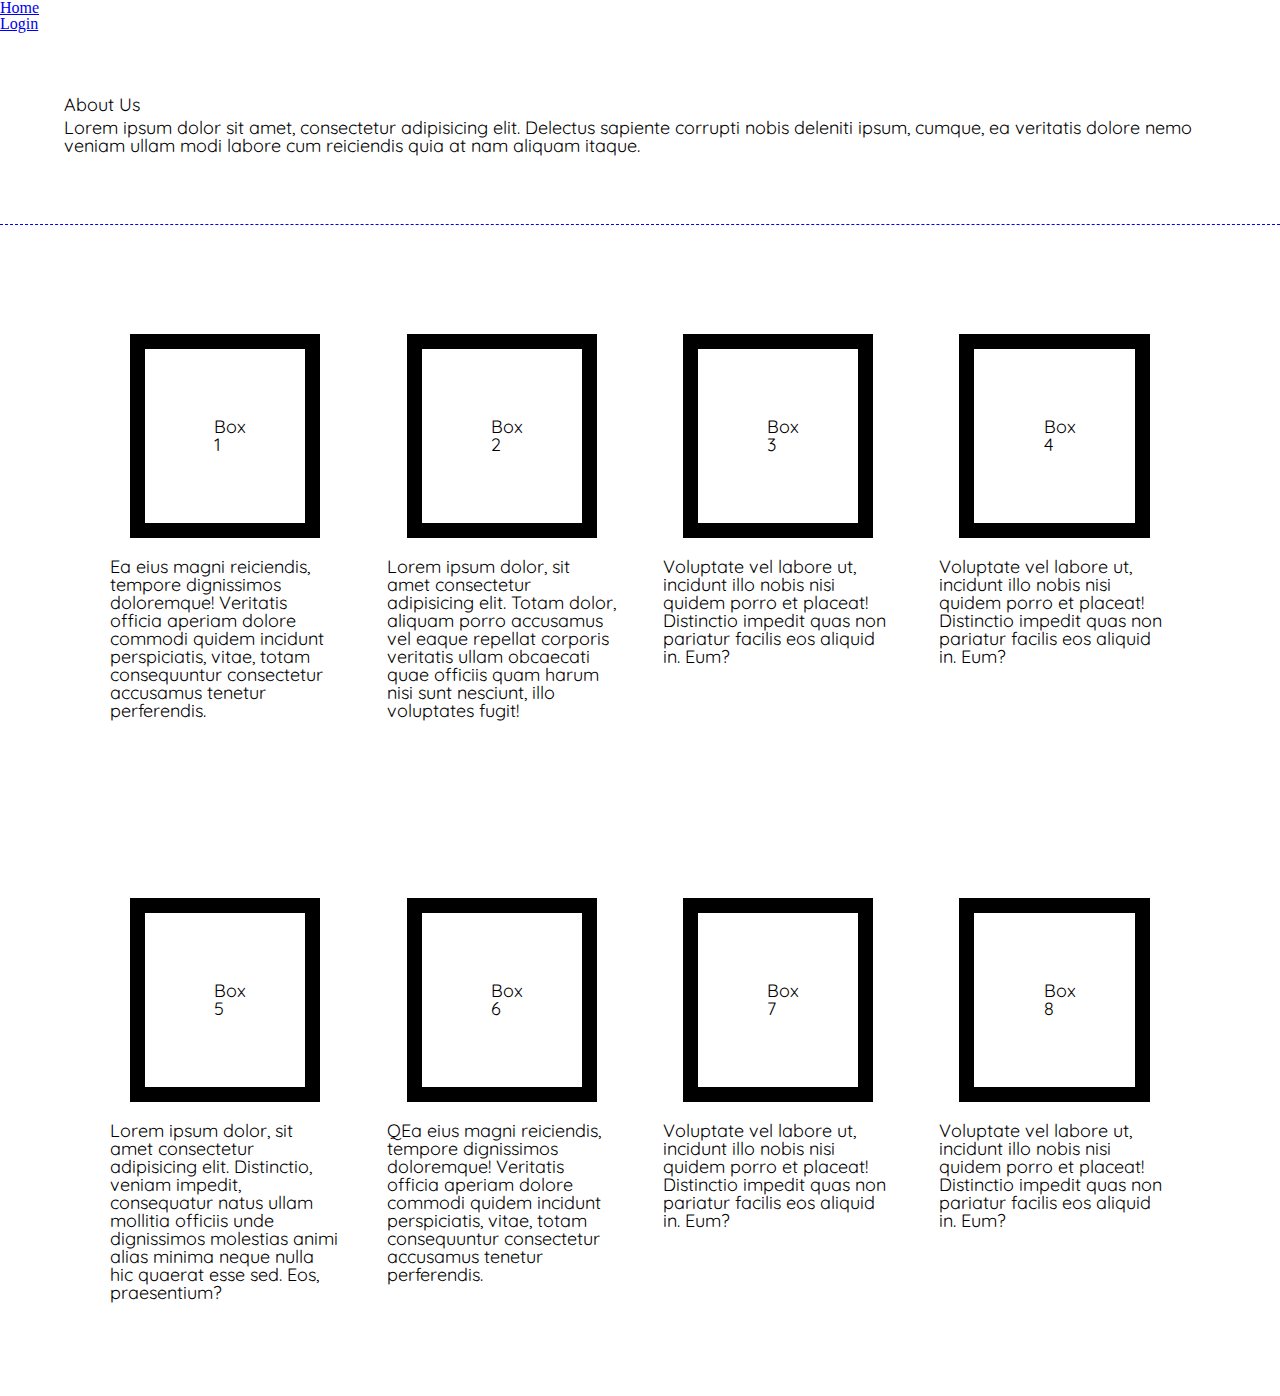
==== about.html @ d8979e07 "restored version" ====
<!DOCTYPE html>

<html lang="en">
    <head>
        <meta charset="utf-8">
        <meta name="viewport" content="width=device-width, initial-scale=1.0">

        <title>About Us</title>

        <link href="https://fonts.googleapis.com/css?family=Quicksand&display=swap" rel="stylesheet">
        <link rel="stylesheet" href="css/about.css">

     </head>
     <body>
         <div class="container-about-page">
             <section>
                 <!--Nav-->
                 <header>
                     <div>
                         <ul>
                             <li><a href="index.html">Home</a></li>
                             <li><a href="#">Login</a></li>
                         </ul>
                        </div>
                 </header> 
             </section>
             <!--Main-->
             <section class="main-content">
                 <div class="about">
                     <h1>About Us</h1>
                     <p>Lorem ipsum dolor sit amet, consectetur adipisicing elit. Delectus sapiente corrupti nobis deleniti ipsum, cumque, ea veritatis dolore nemo veniam ullam modi labore cum reiciendis quia at nam aliquam itaque.</p>
                 </div>
                 <!--Top tiles-->
                 <section class="top-tiles">
                     <div class="text-container">
                         <h2 class="box">Box 1</h2>
                         <p> Ea eius magni reiciendis, tempore dignissimos doloremque! Veritatis officia aperiam dolore commodi quidem incidunt perspiciatis, vitae, totam consequuntur consectetur accusamus tenetur perferendis.</p>
                     </div>
                     <div class="text-container">
                         <h2 class="box">Box 2</h2>
                         <p>Lorem ipsum dolor, sit amet consectetur adipisicing elit. Totam dolor, aliquam porro accusamus vel eaque repellat corporis veritatis ullam obcaecati quae officiis quam harum nisi sunt nesciunt, illo voluptates fugit!</p>
                     </div>
                     <div class="text-container">
                         <h2 class="box">Box 3</h2>
                         <p>Voluptate vel labore ut, incidunt illo nobis nisi quidem porro et placeat! Distinctio impedit quas non pariatur facilis eos aliquid in. Eum?</p>
                     </div>
                     <div class="text-container">
                        <h2 class="box">Box 4</h2>
                        <p>Voluptate vel labore ut, incidunt illo nobis nisi quidem porro et placeat! Distinctio impedit quas non pariatur facilis eos aliquid in. Eum?</p>
                    </div>
                 </section>
                 <!--Bottom tiles-->
                 <section class="bottom-tiles">
                     <div class="text-container">
                         <h2 class="box">Box 5</h2>
                         <p>Lorem ipsum dolor, sit amet consectetur adipisicing elit. Distinctio, veniam impedit, consequatur natus ullam mollitia officiis unde dignissimos molestias animi alias minima neque nulla hic quaerat esse sed. Eos, praesentium?</p>
                     </div>
                     <div class="text-container">
                         <h2 class="box">Box 6</h2>
                         <p>QEa eius magni reiciendis, tempore dignissimos doloremque! Veritatis officia aperiam dolore commodi quidem incidunt perspiciatis, vitae, totam consequuntur consectetur accusamus tenetur perferendis.</p>
                     </div>
                     <div class="text-container">
                         <h2 class="box">Box 7</h2>
                         <p>Voluptate vel labore ut, incidunt illo nobis nisi quidem porro et placeat! Distinctio impedit quas non pariatur facilis eos aliquid in. Eum?</p>
                     </div>
                     <div class="text-container">
                        <h2 class="box">Box 8</h2>
                        <p>Voluptate vel labore ut, incidunt illo nobis nisi quidem porro et placeat! Distinctio impedit quas non pariatur facilis eos aliquid in. Eum?</p>
                    </div>
                 </section>
             </section>
         </div>
     </body>
</html>
---- css/about.css ----
/* http://meyerweb.com/eric/tools/css/reset/ 
   v2.0 | 20110126
   License: none (public domain)
*/

html, body, div, span, applet, object, iframe,
h1, h2, h3, h4, h5, h6, p, blockquote, pre,
a, abbr, acronym, address, big, cite, code,
del, dfn, em, img, ins, kbd, q, s, samp,
small, strike, strong, sub, sup, tt, var,
b, u, i, center,
dl, dt, dd, ol, ul, li,
fieldset, form, label, legend,
table, caption, tbody, tfoot, thead, tr, th, td,
article, aside, canvas, details, embed, 
figure, figcaption, footer, header, hgroup, 
menu, nav, output, ruby, section, summary,
time, mark, audio, video {
	margin: 0;
	padding: 0;
	border: 0;
	font-size: 100%;
	font: inherit;
	vertical-align: baseline;
}
/* HTML5 display-role reset for older browsers */
article, aside, details, figcaption, figure, 
footer, header, hgroup, menu, nav, section {
	display: block;
}
body {
	line-height: 1;
}
ol, ul {
	list-style: none;
}
blockquote, q {
	quotes: none;
}
blockquote:before, blockquote:after,
q:before, q:after {
	content: '';
	content: none;
}
table {
	border-collapse: collapse;
	border-spacing: 0;
}
h1, h2, p{
    font-size: 18px;
    margin-bottom: 5px;
    font-family: 'Quicksand', sans-serif;
}
html{
    background-color: white;
}
header{
    display: flex-end;
}
.about{
    padding: 5%;
    font-size: 20px;
    border-bottom: 1px dashed blue;
}
.top-tiles{
    display: flex;
    margin: 25px 0px;
    flex-flow: row wrap;
    justify-content: space-evenly;
    padding: 5%;
}
.top-tiles .text-container{
    width: 20%;
    /* padding: 0;
    padding-bottom: 0; */
    justify-content: center;
}
.bottom-tiles{
    display: flex;
    margin: 25px 0px;
    flex-flow: row wrap;
    justify-content: space-evenly;
    padding: 5%;
}
.bottom-tiles .text-container{
    width: 20%;
    padding: 0;
    padding-bottom: 0;
    justify-content: center;
}
.box{
    border: 15px solid black;
    padding: 30%;
    margin: 20px;
}
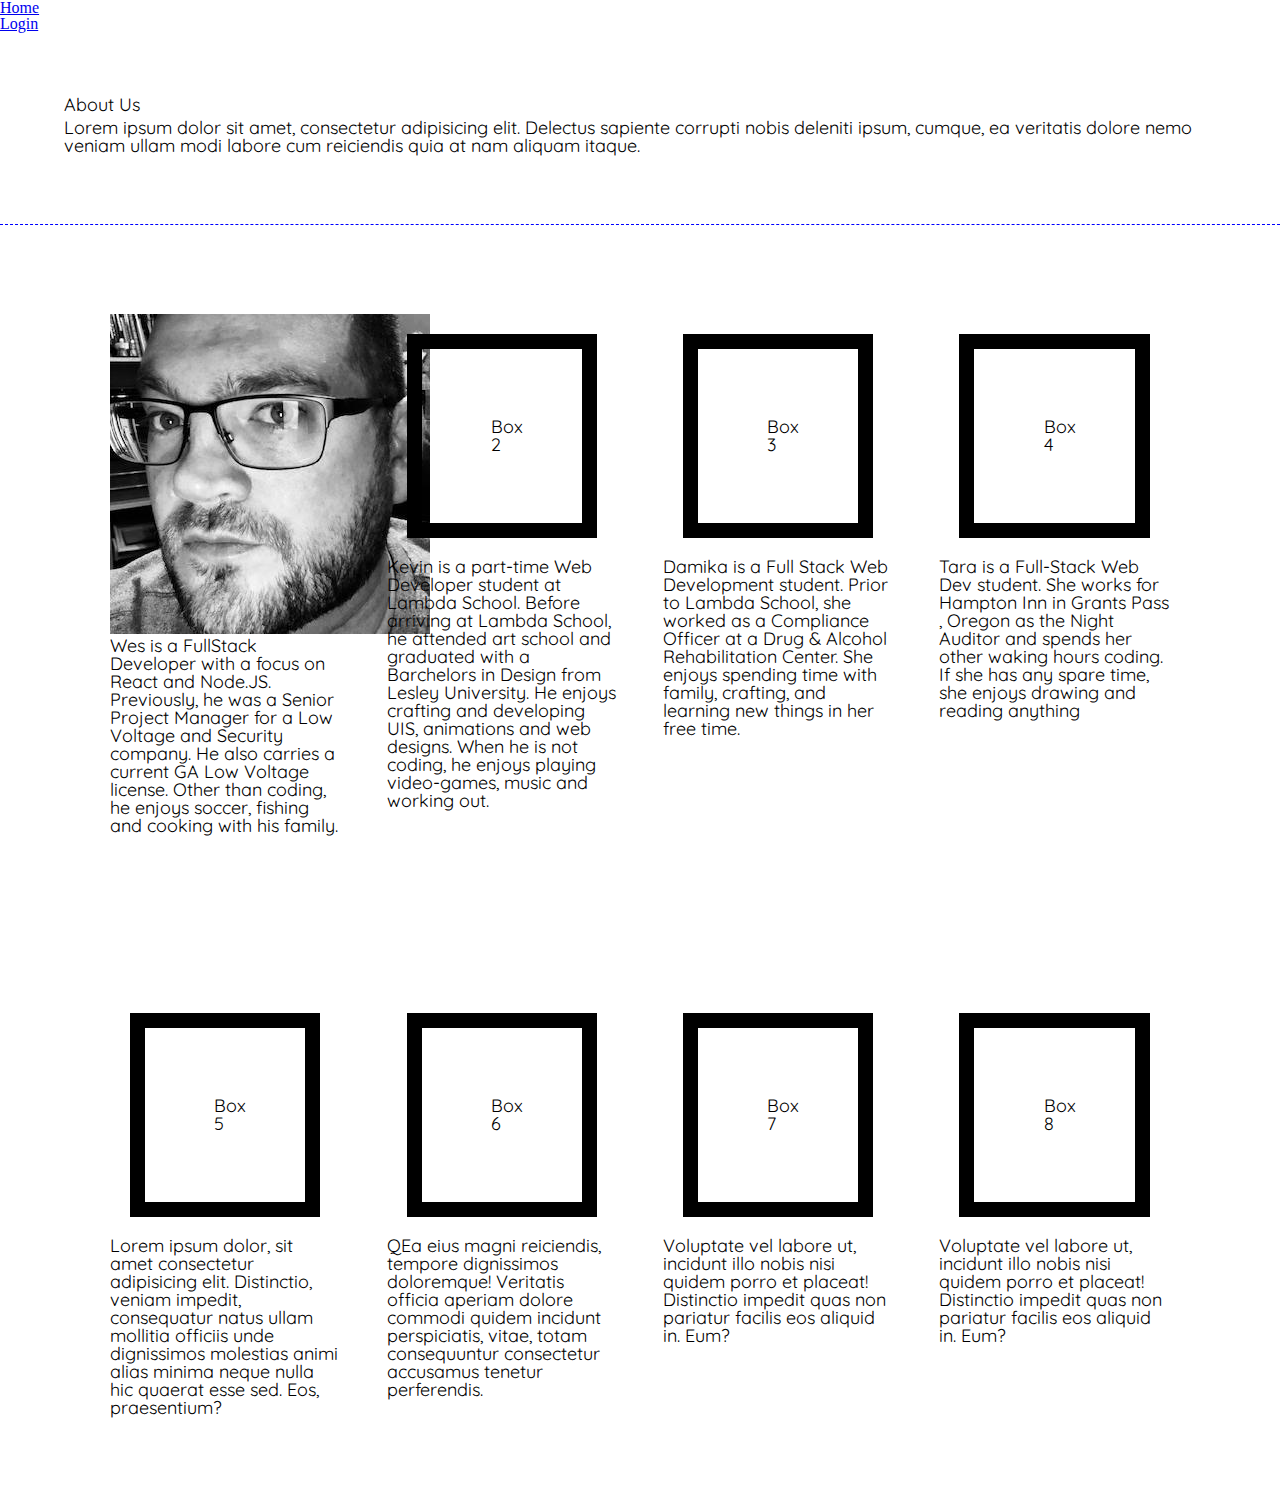
==== commit 9b085a96: "updating work environment" ====
--- a/about.html
+++ b/about.html
@@ -33,20 +33,21 @@
                  <!--Top tiles-->
                  <section class="top-tiles">
                      <div class="text-container">
-                         <h2 class="box">Box 1</h2>
-                         <p> Ea eius magni reiciendis, tempore dignissimos doloremque! Veritatis officia aperiam dolore commodi quidem incidunt perspiciatis, vitae, totam consequuntur consectetur accusamus tenetur perferendis.</p>
+                         <div class="aboutImg"><img src="img/WJonke.jpeg"></div>
+                         <p> Wes is a FullStack Developer with a focus on React and Node.JS. Previously, he was a Senior Project Manager for a Low Voltage and Security company. He also carries a current GA Low Voltage license. Other than coding, he enjoys soccer, fishing and cooking with his family.</p>
                      </div>
                      <div class="text-container">
                          <h2 class="box">Box 2</h2>
-                         <p>Lorem ipsum dolor, sit amet consectetur adipisicing elit. Totam dolor, aliquam porro accusamus vel eaque repellat corporis veritatis ullam obcaecati quae officiis quam harum nisi sunt nesciunt, illo voluptates fugit!</p>
+                         <p>Kevin is a part-time Web Developer student at Lambda School. Before arriving at Lambda School, he attended art school and graduated with a Barchelors in Design from Lesley University. He enjoys crafting and developing UIS, animations and web designs. When he is not coding, he enjoys playing video-games,
+                            music and working out.</p>
                      </div>
                      <div class="text-container">
                          <h2 class="box">Box 3</h2>
-                         <p>Voluptate vel labore ut, incidunt illo nobis nisi quidem porro et placeat! Distinctio impedit quas non pariatur facilis eos aliquid in. Eum?</p>
+                         <p>Damika is a Full Stack Web Development student. Prior to Lambda School, she worked as a Compliance Officer at a Drug & Alcohol Rehabilitation Center. She enjoys spending time with family, crafting, and learning new things in her free time.</p>
                      </div>
                      <div class="text-container">
                         <h2 class="box">Box 4</h2>
-                        <p>Voluptate vel labore ut, incidunt illo nobis nisi quidem porro et placeat! Distinctio impedit quas non pariatur facilis eos aliquid in. Eum?</p>
+                        <p>Tara is a Full-Stack Web Dev student. She works for Hampton Inn in Grants Pass , Oregon as the Night Auditor and spends her other waking hours coding. If she has any spare time, she enjoys drawing and reading anything</p>
                     </div>
                  </section>
                  <!--Bottom tiles-->
--- a/css/about.css
+++ b/css/about.css
@@ -28,6 +28,7 @@
 footer, header, hgroup, menu, nav, section {
 	display: block;
 }
+
 body {
 	line-height: 1;
 }
@@ -93,5 +94,9 @@
     padding: 30%;
     margin: 20px;
 }
+.top-tiles .text-container .aboutImg{
+    width: 10%;
+    
+}
 
 
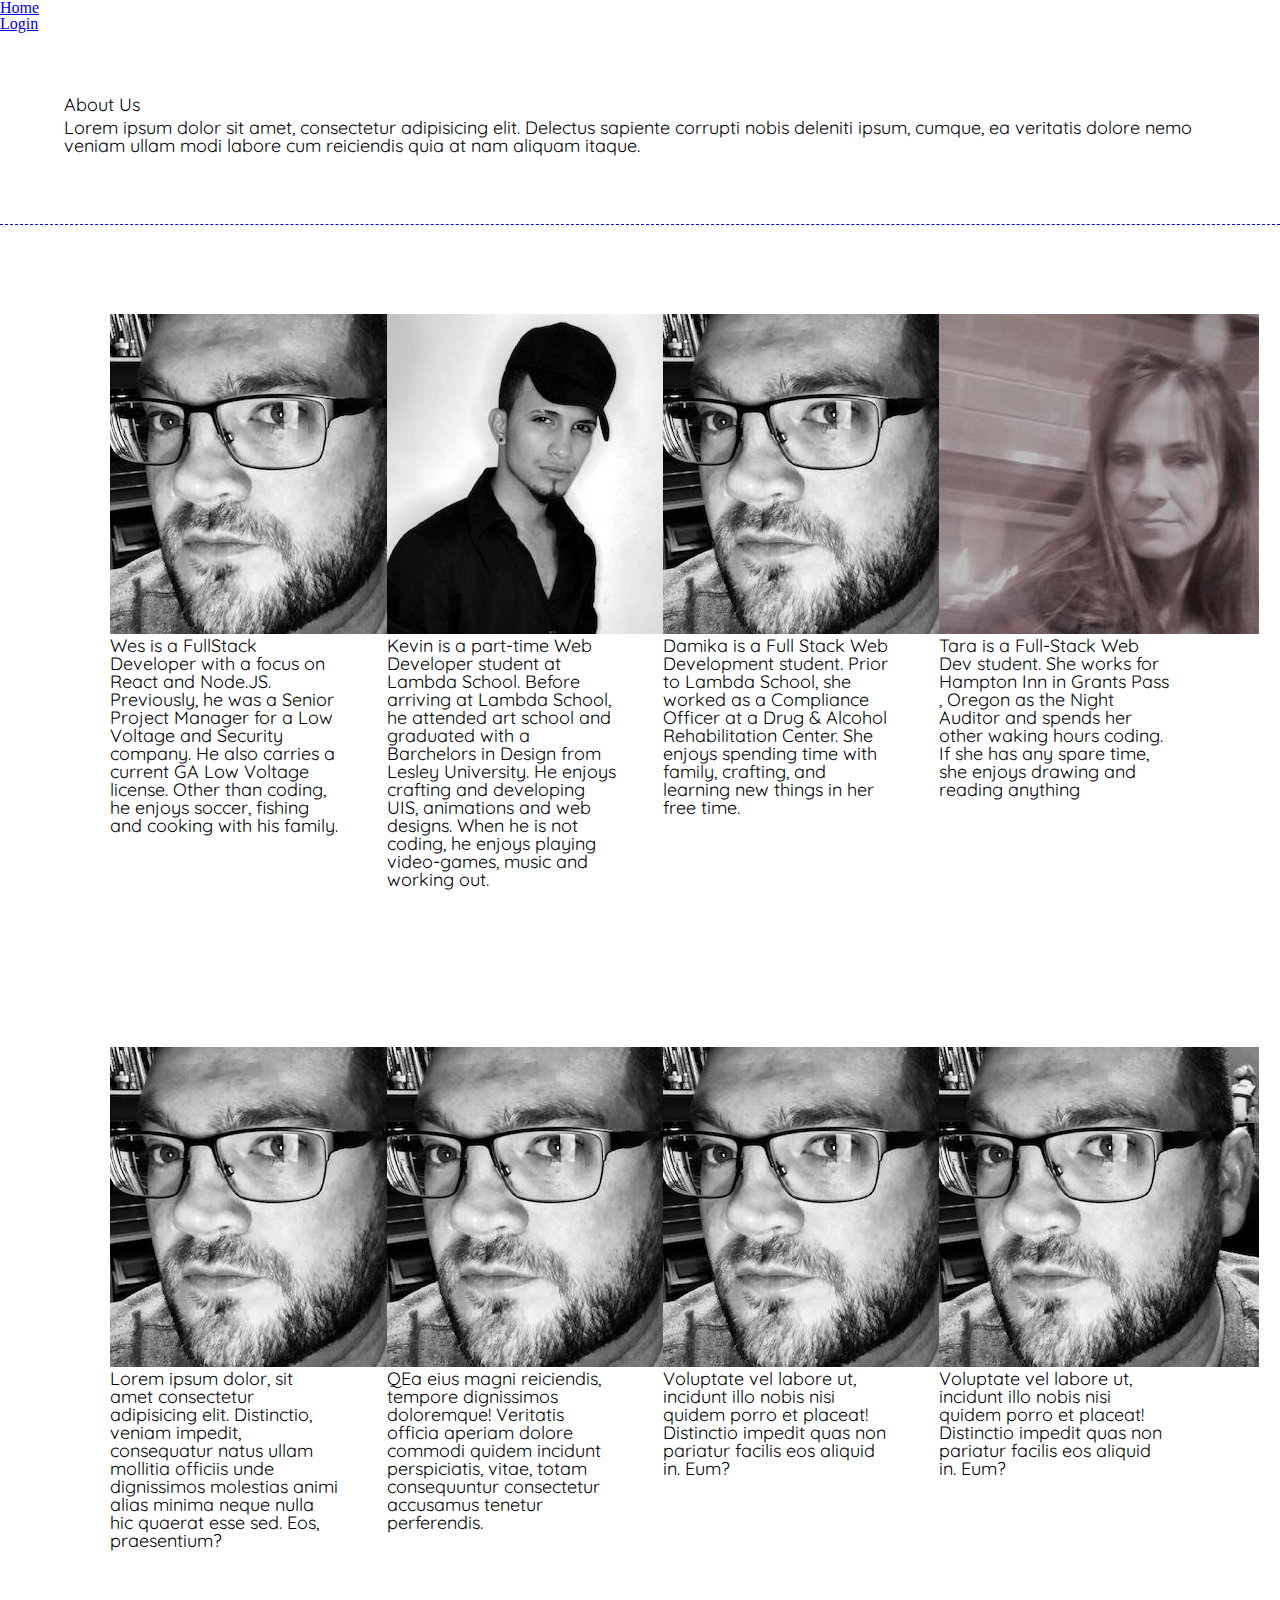
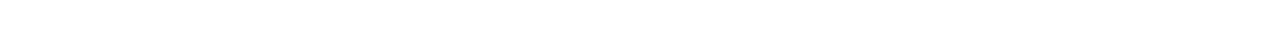
==== commit e68e3330: "updates" ====
--- a/about.html
+++ b/about.html
@@ -37,35 +37,35 @@
                          <p> Wes is a FullStack Developer with a focus on React and Node.JS. Previously, he was a Senior Project Manager for a Low Voltage and Security company. He also carries a current GA Low Voltage license. Other than coding, he enjoys soccer, fishing and cooking with his family.</p>
                      </div>
                      <div class="text-container">
-                         <h2 class="box">Box 2</h2>
+                        <div class="aboutImg"><img src="img/KevinSilvestre.jpeg"></div>
                          <p>Kevin is a part-time Web Developer student at Lambda School. Before arriving at Lambda School, he attended art school and graduated with a Barchelors in Design from Lesley University. He enjoys crafting and developing UIS, animations and web designs. When he is not coding, he enjoys playing video-games,
                             music and working out.</p>
                      </div>
                      <div class="text-container">
-                         <h2 class="box">Box 3</h2>
+                        <div class="aboutImg"><img src="img/WJonke.jpeg"></div>
                          <p>Damika is a Full Stack Web Development student. Prior to Lambda School, she worked as a Compliance Officer at a Drug & Alcohol Rehabilitation Center. She enjoys spending time with family, crafting, and learning new things in her free time.</p>
                      </div>
                      <div class="text-container">
-                        <h2 class="box">Box 4</h2>
+                        <div class="aboutImg"><img src="img/Tara.jpeg"></div>
                         <p>Tara is a Full-Stack Web Dev student. She works for Hampton Inn in Grants Pass , Oregon as the Night Auditor and spends her other waking hours coding. If she has any spare time, she enjoys drawing and reading anything</p>
                     </div>
                  </section>
                  <!--Bottom tiles-->
                  <section class="bottom-tiles">
                      <div class="text-container">
-                         <h2 class="box">Box 5</h2>
+                        <div class="aboutImg"><img src="img/WJonke.jpeg"></div>
                          <p>Lorem ipsum dolor, sit amet consectetur adipisicing elit. Distinctio, veniam impedit, consequatur natus ullam mollitia officiis unde dignissimos molestias animi alias minima neque nulla hic quaerat esse sed. Eos, praesentium?</p>
                      </div>
                      <div class="text-container">
-                         <h2 class="box">Box 6</h2>
+                        <div class="aboutImg"><img src="img/WJonke.jpeg"></div>
                          <p>QEa eius magni reiciendis, tempore dignissimos doloremque! Veritatis officia aperiam dolore commodi quidem incidunt perspiciatis, vitae, totam consequuntur consectetur accusamus tenetur perferendis.</p>
                      </div>
                      <div class="text-container">
-                         <h2 class="box">Box 7</h2>
+                        <div class="aboutImg"><img src="img/WJonke.jpeg"></div>
                          <p>Voluptate vel labore ut, incidunt illo nobis nisi quidem porro et placeat! Distinctio impedit quas non pariatur facilis eos aliquid in. Eum?</p>
                      </div>
                      <div class="text-container">
-                        <h2 class="box">Box 8</h2>
+                        <div class="aboutImg"><img src="img/WJonke.jpeg"></div>
                         <p>Voluptate vel labore ut, incidunt illo nobis nisi quidem porro et placeat! Distinctio impedit quas non pariatur facilis eos aliquid in. Eum?</p>
                     </div>
                  </section>
--- a/css/about.css
+++ b/css/about.css
@@ -72,8 +72,6 @@
 }
 .top-tiles .text-container{
     width: 20%;
-    /* padding: 0;
-    padding-bottom: 0; */
     justify-content: center;
 }
 .bottom-tiles{
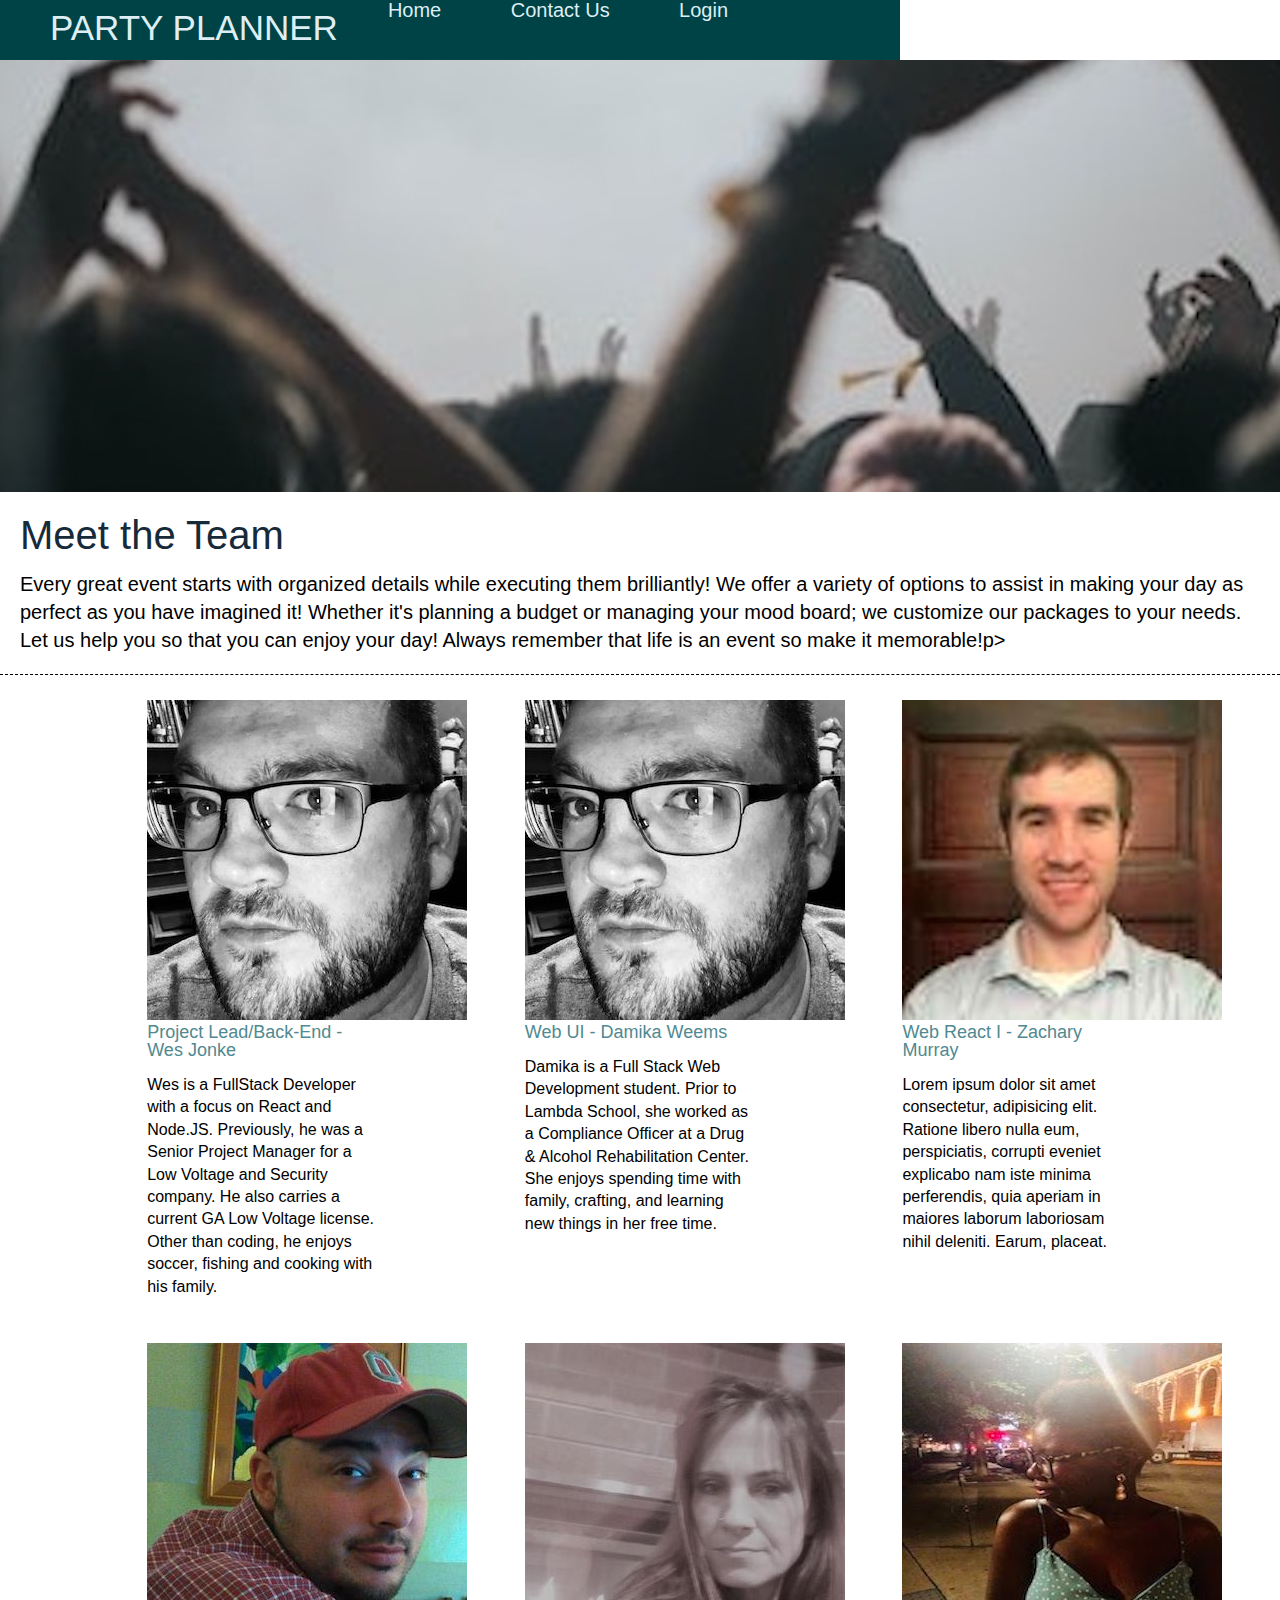
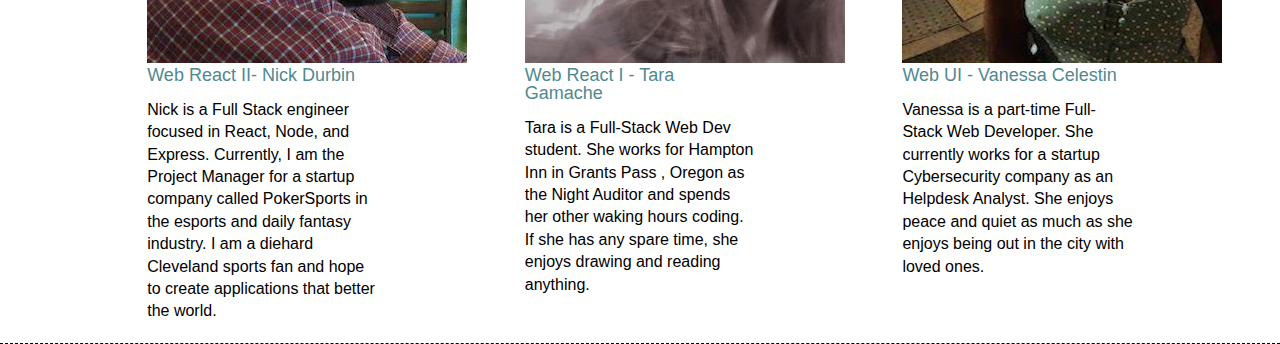
==== commit 0141239d: "finish updating About" ====
--- a/about.html
+++ b/about.html
@@ -11,65 +11,58 @@
         <link rel="stylesheet" href="css/about.css">
 
      </head>
-     <body>
-         <div class="container-about-page">
-             <section>
-                 <!--Nav-->
-                 <header>
-                     <div>
-                         <ul>
-                             <li><a href="index.html">Home</a></li>
-                             <li><a href="#">Login</a></li>
-                         </ul>
-                        </div>
-                 </header> 
-             </section>
-             <!--Main-->
-             <section class="main-content">
-                 <div class="about">
-                     <h1>About Us</h1>
-                     <p>Lorem ipsum dolor sit amet, consectetur adipisicing elit. Delectus sapiente corrupti nobis deleniti ipsum, cumque, ea veritatis dolore nemo veniam ullam modi labore cum reiciendis quia at nam aliquam itaque.</p>
-                 </div>
-                 <!--Top tiles-->
-                 <section class="top-tiles">
-                     <div class="text-container">
-                         <div class="aboutImg"><img src="img/WJonke.jpeg"></div>
-                         <p> Wes is a FullStack Developer with a focus on React and Node.JS. Previously, he was a Senior Project Manager for a Low Voltage and Security company. He also carries a current GA Low Voltage license. Other than coding, he enjoys soccer, fishing and cooking with his family.</p>
-                     </div>
-                     <div class="text-container">
-                        <div class="aboutImg"><img src="img/KevinSilvestre.jpeg"></div>
-                         <p>Kevin is a part-time Web Developer student at Lambda School. Before arriving at Lambda School, he attended art school and graduated with a Barchelors in Design from Lesley University. He enjoys crafting and developing UIS, animations and web designs. When he is not coding, he enjoys playing video-games,
-                            music and working out.</p>
-                     </div>
-                     <div class="text-container">
-                        <div class="aboutImg"><img src="img/WJonke.jpeg"></div>
-                         <p>Damika is a Full Stack Web Development student. Prior to Lambda School, she worked as a Compliance Officer at a Drug & Alcohol Rehabilitation Center. She enjoys spending time with family, crafting, and learning new things in her free time.</p>
-                     </div>
-                     <div class="text-container">
-                        <div class="aboutImg"><img src="img/Tara.jpeg"></div>
-                        <p>Tara is a Full-Stack Web Dev student. She works for Hampton Inn in Grants Pass , Oregon as the Night Auditor and spends her other waking hours coding. If she has any spare time, she enjoys drawing and reading anything</p>
-                    </div>
-                 </section>
-                 <!--Bottom tiles-->
-                 <section class="bottom-tiles">
-                     <div class="text-container">
-                        <div class="aboutImg"><img src="img/WJonke.jpeg"></div>
-                         <p>Lorem ipsum dolor, sit amet consectetur adipisicing elit. Distinctio, veniam impedit, consequatur natus ullam mollitia officiis unde dignissimos molestias animi alias minima neque nulla hic quaerat esse sed. Eos, praesentium?</p>
-                     </div>
-                     <div class="text-container">
-                        <div class="aboutImg"><img src="img/WJonke.jpeg"></div>
-                         <p>QEa eius magni reiciendis, tempore dignissimos doloremque! Veritatis officia aperiam dolore commodi quidem incidunt perspiciatis, vitae, totam consequuntur consectetur accusamus tenetur perferendis.</p>
-                     </div>
-                     <div class="text-container">
-                        <div class="aboutImg"><img src="img/WJonke.jpeg"></div>
-                         <p>Voluptate vel labore ut, incidunt illo nobis nisi quidem porro et placeat! Distinctio impedit quas non pariatur facilis eos aliquid in. Eum?</p>
-                     </div>
-                     <div class="text-container">
-                        <div class="aboutImg"><img src="img/WJonke.jpeg"></div>
-                        <p>Voluptate vel labore ut, incidunt illo nobis nisi quidem porro et placeat! Distinctio impedit quas non pariatur facilis eos aliquid in. Eum?</p>
-                    </div>
-                 </section>
-             </section>
-         </div>
+     <body class="container-about-page">
+         <section >
+             <header class="nav-head">
+                 <nav>
+                     <a href="index.html">Home</a>
+                     <a href="#">Contact Us</a>
+                     <a href="#">Login</a>
+                 </nav>
+                 <div class="logo">Party Planner</div>
+             </header>
+         </section>
+
+         <div><img src="Images (1)/about images/hands up.jpg" alt="hands up"></div>
+         
+         <section class="about">
+                 <h2>Meet the Team</h2>
+                 <p>Every great event starts with organized details while executing them brilliantly! We offer a variety of options to assist in making your day as perfect as you have imagined it! Whether it's planning a budget or managing your mood board; we customize our packages to your needs. Let us help you so that you can enjoy your day! Always remember that life is an event so make it memorable!p>
+         </section>
+         <section class="top-content">
+             <div class="text-container">
+                 <img src="img/WJonke.jpeg" alt="WJonke">
+                 <h3>Project Lead/Back-End - Wes Jonke</h3>
+                 <p>Wes is a FullStack Developer with a focus on React and Node.JS. Previously, he was a Senior Project Manager for a Low Voltage and Security company. He also carries a current GA Low Voltage license. Other than coding, he enjoys soccer, fishing and cooking with his family.</p>
+             </div>
+             <div class="text-container">
+                <img src="img/WJonke.jpeg" alt="WJonke">
+                <h3>Web UI - Damika Weems</h3>
+                <p>Damika is a Full Stack Web Development student. Prior to Lambda School, she worked as a Compliance Officer at a Drug & Alcohol Rehabilitation Center. She enjoys spending time with family, crafting, and learning new things in her free time.</p>
+            </div>
+            <div class="text-container">
+                <img src="img/ZachMurray.jpeg" alt="ZMurray">
+                <h3>Web React I - Zachary Murray</h3>
+                <p>Lorem ipsum dolor sit amet consectetur, adipisicing elit. Ratione libero nulla eum, perspiciatis, corrupti eveniet explicabo nam iste minima perferendis, quia aperiam in maiores laborum laboriosam nihil deleniti. Earum, placeat.</p>
+            </div>
+         </section>
+         <section class="middle-content">
+            <div class="text-container">
+                <img src="img/NickDurbin.jpeg" alt="NDurbin">
+                <h3>Web React II- Nick Durbin</h3>
+                <p>Nick is a Full Stack engineer focused in React, Node, and Express. Currently, I am the Project Manager for a startup company called PokerSports in the esports and daily fantasy industry. I am a diehard Cleveland sports fan and hope to create applications that better the world.</p>
+            </div>
+            <div class="text-container">
+                <img src="img/Tara.jpeg" alt="TaraG">
+                <h3>Web React I - Tara Gamache </h3>
+                <p>Tara is a Full-Stack Web Dev student. She works for Hampton Inn in Grants Pass , Oregon as the Night Auditor and spends her other waking hours coding. If she has any spare time, she enjoys drawing and reading anything.</p>
+            </div>
+            <div class="text-container">
+                <img src="img/VanessaC.jpg" alt="WJonke">
+                <h3>Web UI - Vanessa Celestin</h3>
+                <p>Vanessa is a part-time Full-Stack Web Developer. She currently works for a startup Cybersecurity company as an Helpdesk Analyst. She enjoys peace and quiet as much as she enjoys being out in the city with loved ones. </p>
+            </div>
+         </section>
+
      </body>
 </html>--- a/css/about.css
+++ b/css/about.css
@@ -28,9 +28,9 @@
 footer, header, hgroup, menu, nav, section {
 	display: block;
 }
-
 body {
-	line-height: 1;
+    line-height: 1;
+    
 }
 ol, ul {
 	list-style: none;
@@ -47,54 +47,130 @@
 	border-collapse: collapse;
 	border-spacing: 0;
 }
-h1, h2, p{
-    font-size: 18px;
-    margin-bottom: 5px;
-    font-family: 'Quicksand', sans-serif;
+
+* {
+    box-sizing: border-box;
 }
-html{
-    background-color: white;
-}
-header{
-    display: flex-end;
-}
-.about{
-    padding: 5%;
-    font-size: 20px;
-    border-bottom: 1px dashed blue;
-}
-.top-tiles{
-    display: flex;
-    margin: 25px 0px;
-    flex-flow: row wrap;
-    justify-content: space-evenly;
-    padding: 5%;
-}
-.top-tiles .text-container{
-    width: 20%;
-    justify-content: center;
-}
-.bottom-tiles{
-    display: flex;
-    margin: 25px 0px;
-    flex-flow: row wrap;
-    justify-content: space-evenly;
-    padding: 5%;
-}
-.bottom-tiles .text-container{
-    width: 20%;
-    padding: 0;
-    padding-bottom: 0;
-    justify-content: center;
-}
-.box{
-    border: 15px solid black;
-    padding: 30%;
-    margin: 20px;
-}
-.top-tiles .text-container .aboutImg{
-    width: 10%;
+
+html, body {
+    height: 100%;
+    font-family: 'Roboto', sans-serif;
     
 }
 
+h1,h2, h3, h4, h5 {
+    font-size: 18px;
+    margin-bottom: 15px;
+    font-family: 'Rubik', sans-serif;
+}
+h3{
+    color: #508991;
+}
+h2{
+    color: #172a3a;
+    font-size: 40px;
+}
 
+p {
+    line-height: 1.4;
+}
+
+
+.container {
+    width: 800px;
+    margin: 0 auto;
+}
+.nav-head{
+    display: flex;
+    flex-direction: row-reverse;
+    justify-content: flex-end;
+    width: 900px;
+    background-color: #004346;
+    
+}
+header nav a{
+    font-size: 20px;
+    color: #172a3a;
+    text-decoration: none;
+    margin-right: 65px;
+    justify-content: end;
+    color: #deeef4;
+    align-content: flex-end;
+}
+header nav a:hover{
+    background-color: #07b5b5;
+}
+header .logo{
+    margin-bottom: 50px;
+    margin: 10px 50px;
+    height: 40px;
+    float: right;
+    color: #deeef4;
+    font-size: 35px;
+    text-transform: uppercase;
+}
+.about{
+    padding: 20px;
+    font-size: 20px;
+    border-bottom: 1px dashed black;
+    margin-bottom: 20px;
+}
+.top-content {
+    display: flex;
+    margin: 25px 0px;
+    flex-direction: row;
+    flex-flow: row wrap;
+    justify-content: space-evenly;
+}
+.top-content .text-container {
+    width: 18%;
+    padding-bottom: 20px; 
+    justify-content: center; 
+   
+}
+.middle-content{
+    display: flex;
+    margin: 25px 0px;
+    flex-direction: row;
+    flex-flow: row wrap;
+    justify-content: space-evenly;
+    border-bottom: 1px dashed black;
+    
+}
+.middle-content .text-container {
+    width: 18%;
+    padding-bottom: 20px; 
+    justify-content: center; 
+}
+button{
+    background: white;
+    vertical-align: top;
+    margin-top: 6px;
+    
+    font-size: 20px;
+    border: 2px solid black;
+    border-radius: 8px;
+}
+.bottom-content{
+    padding: 20px;
+    font-size: 20px;
+    margin-bottom: 20px;
+}
+footer {
+    width: 100%;
+    background: black;
+}
+
+footer nav {
+    width: 60%;
+    display: flex;
+    justify-content: space-between;
+    align-items: center;
+    padding: 20px 2%;
+    font-size: 14px;
+}
+
+footer nav a {
+    color: white;
+    text-decoration: none;
+}